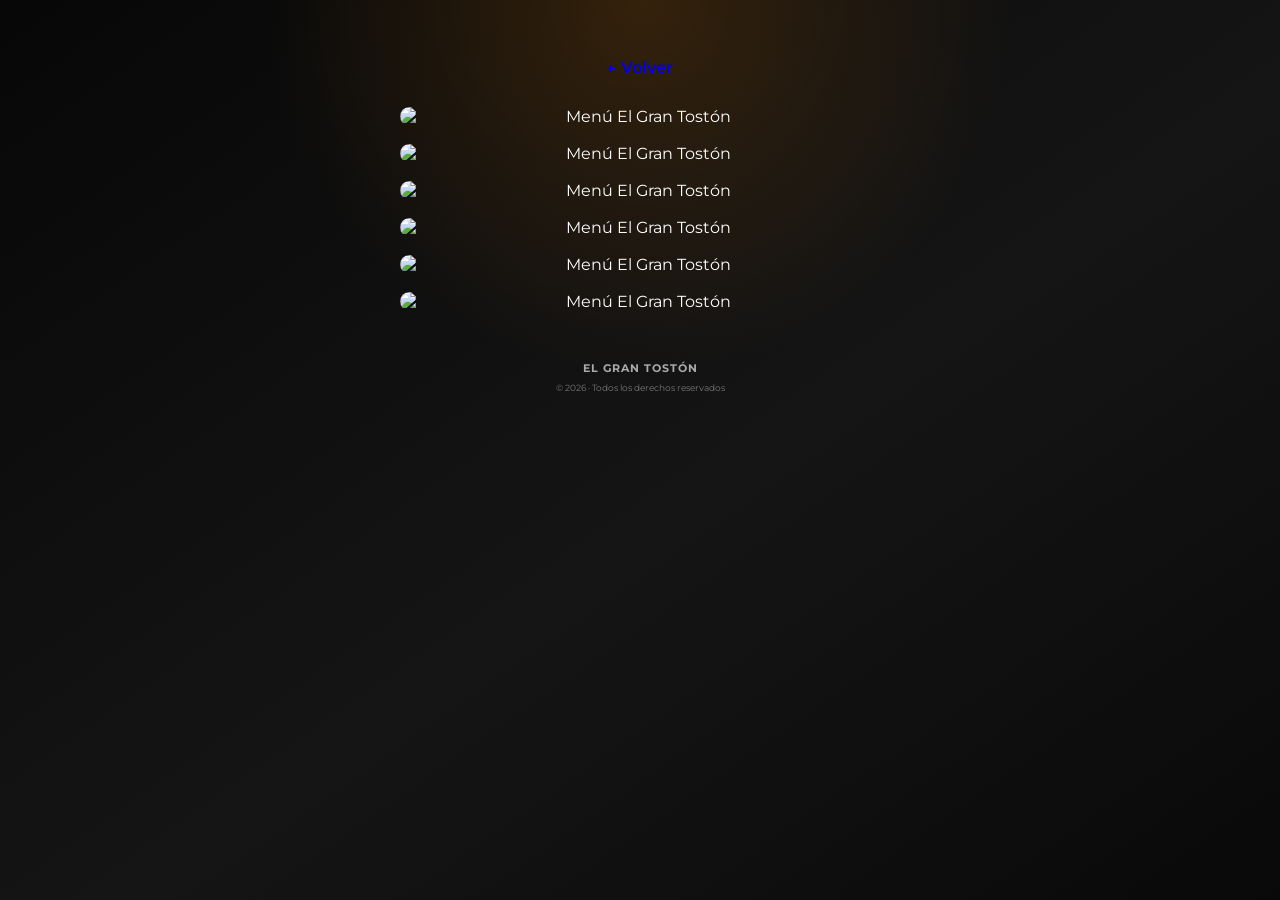
==== menu.html @ 04996ebe "Create menu.html with layout and images" ====
<!DOCTYPE html>
<html lang="es">
<head>
  <meta charset="UTF-8">
  <meta name="viewport" content="width=device-width, initial-scale=1.0">
  <meta name="theme-color" content="#111111">

  <title>EL GRAN TOSTÓN | Menú</title>

  <link rel="preconnect" href="https://fonts.googleapis.com">
  <link rel="preconnect" href="https://fonts.gstatic.com" crossorigin>

  <link
    href="https://fonts.googleapis.com/css2?family=Montserrat:wght@400;600;700;800&display=swap"
    rel="stylesheet"
  >

  <link rel="stylesheet" href="style.css">

  <style>
    .menu-page {
      width: 100%;
      max-width: 900px;
      margin: 0 auto;
      padding: 20px;
      box-sizing: border-box;
    }

    .back-button {
      display: inline-flex;
      align-items: center;
      justify-content: center;
      gap: 8px;
      margin-bottom: 20px;
      padding: 10px 18px;
      border-radius: 10px;
      text-decoration: none;
      font-weight: 600;
      cursor: pointer;
    }

    .menu-images {
      display: flex;
      flex-direction: column;
      align-items: center;
      gap: 18px;
    }

    .menu-images img {
      display: block;
      width: 100%;
      max-width: 850px;
      height: auto;
      border-radius: 12px;
    }
  </style>
</head>

<body>

  <main class="page">

    <section class="card">

      <div class="menu-page">

        <!-- BOTÓN VOLVER -->
        <a
          href="index.html"
          class="back-button"
        >
          ← Volver
        </a>

        <!-- IMÁGENES DEL MENÚ -->
        <div class="menu-images">

          <img src="menu/menu1.jpg" alt="Menú El Gran Tostón">

          <img src="menu/menu2.jpg" alt="Menú El Gran Tostón">

          <img src="menu/menu3.jpg" alt="Menú El Gran Tostón">

          <img src="menu/menu4.jpg" alt="Menú El Gran Tostón">

          <img src="menu/menu5.jpg" alt="Menú El Gran Tostón">

          <img src="menu/menu6.jpg" alt="Menú El Gran Tostón">

        </div>

      </div>

      <!-- PIE DE PÁGINA -->
      <footer>

        <span>EL GRAN TOSTÓN</span>

        <small>© 2026 · Todos los derechos reservados</small>

      </footer>

    </section>

  </main>

</body>
</html>
---- style.css ----
* {
  box-sizing: border-box;
  margin: 0;
  padding: 0;
}

:root {
  --bg: #0b0b0b;
  --card: #151515;
  --button: #202020;
  --border: rgba(255,255,255,.08);
  --text: #fff;
  --muted: #a7a7a7;
  --accent: #ff8a00;
}

body {
  min-height: 100vh;
  font-family: "Montserrat", Arial, sans-serif;
  color: var(--text);
  background:
    radial-gradient(circle at 50% 0%, rgba(255,138,0,.16), transparent 34%),
    linear-gradient(145deg, #070707, #151515 55%, #090909);
}

.page {
  min-height: 100vh;
  display: flex;
  justify-content: center;
  padding: 28px 16px;
}

.card {
  width: min(100%, 520px);
  text-align: center;
}

.brand {
  padding: 18px 12px 25px;
}

.logo {
  width: 82px;
  height: 82px;
  margin: 0 auto 16px;
  display: grid;
  place-items: center;
  border-radius: 50%;
  font-size: 38px;
  background: linear-gradient(145deg, #ff9d1a, #d85f00);
  box-shadow: 0 12px 35px rgba(255,138,0,.22);
}

h1 {
  font-size: clamp(25px, 7vw, 38px);
  font-weight: 800;
  letter-spacing: .5px;
}

.brand p {
  margin-top: 8px;
  color: var(--muted);
  font-size: 14px;
}

.social-title {
  margin: 6px 0 13px;
  font-size: 13px;
  font-weight: 700;
  text-transform: uppercase;
  letter-spacing: 1.5px;
  color: #d7d7d7;
}

.socials {
  display: grid;
  gap: 12px;
}

.social {
  min-height: 70px;
  display: grid;
  grid-template-columns: 48px 1fr 28px;
  align-items: center;
  gap: 12px;
  padding: 10px 17px;
  text-align: left;
  text-decoration: none;
  color: var(--text);
  background: rgba(32,32,32,.9);
  border: 1px solid var(--border);
  border-radius: 18px;
  box-shadow: 0 8px 25px rgba(0,0,0,.2);
  transition: transform .18s ease, border-color .18s ease, background .18s ease;
}

.social:hover {
  transform: translateY(-2px);
  border-color: rgba(255,138,0,.45);
  background: #272727;
}

.social:active {
  transform: scale(.985);
}

.social .icon {
  width: 44px;
  height: 44px;
  display: grid;
  place-items: center;
  border-radius: 13px;
  font-size: 25px;
  font-weight: 800;
  background: #2b2b2b;
}

.social strong {
  display: block;
  font-size: 16px;
}

.social small {
  display: block;
  margin-top: 4px;
  color: var(--muted);
  font-size: 11px;
}

.arrow {
  color: #777;
  font-size: 22px;
}

.whatsapp {
  border-color: rgba(255,138,0,.28);
}

.whatsapp .icon {
  background: rgba(255,138,0,.16);
}

.secondary {
  margin-top: 18px;
  display: grid;
  grid-template-columns: 1fr 1fr;
  gap: 10px;
}

.secondary a {
  padding: 14px 10px;
  border-radius: 14px;
  color: #ddd;
  text-decoration: none;
  font-size: 12px;
  font-weight: 600;
  background: rgba(255,255,255,.045);
  border: 1px solid var(--border);
}

.secondary a:hover {
  background: rgba(255,138,0,.09);
}

footer {
  padding: 30px 0 10px;
  color: #777;
  font-size: 11px;
}

footer span {
  display: block;
  color: #aaa;
  font-weight: 700;
  letter-spacing: 1px;
  margin-bottom: 5px;
}

}

@media (max-width: 380px) {
  .social {
    grid-template-columns: 43px 1fr 22px;
    padding: 9px 12px;
  }
  .social .icon {
    width: 40px;
    height: 40px;
  }
}
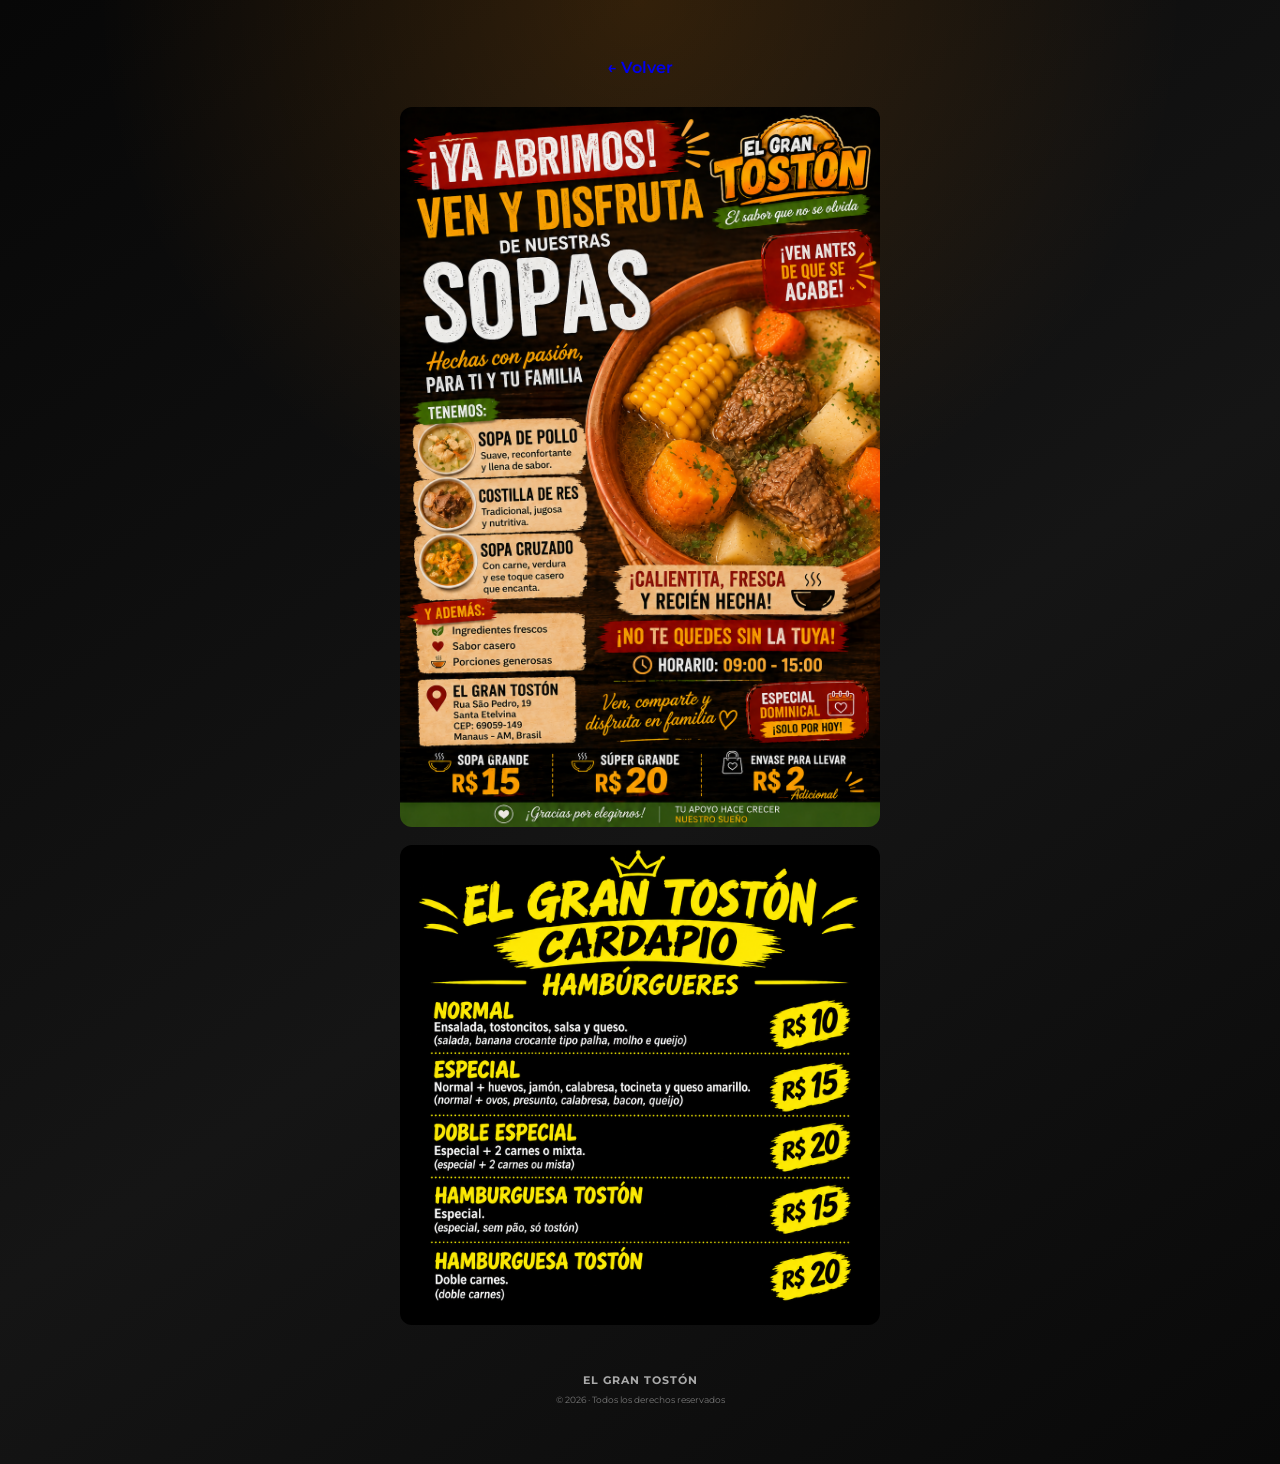
==== commit bf8342e5: "Comment out menu3 image and close div tag Comment out the third image and close the div tag." ====
--- a/menu.html
+++ b/menu.html
@@ -79,17 +79,16 @@
 
           <img src="menu/menu2.jpg" alt="Menú El Gran Tostón">
 
-          <img src="menu/menu3.jpg" alt="Menú El Gran Tostón">
+      <!--     <img src="menu/menu3.jpg" alt="Menú El Gran Tostón">
 
           <img src="menu/menu4.jpg" alt="Menú El Gran Tostón">
 
           <img src="menu/menu5.jpg" alt="Menú El Gran Tostón">
 
           <img src="menu/menu6.jpg" alt="Menú El Gran Tostón">
-
         </div>
 
-      </div>
+      </div> -->
 
       <!-- PIE DE PÁGINA -->
       <footer>
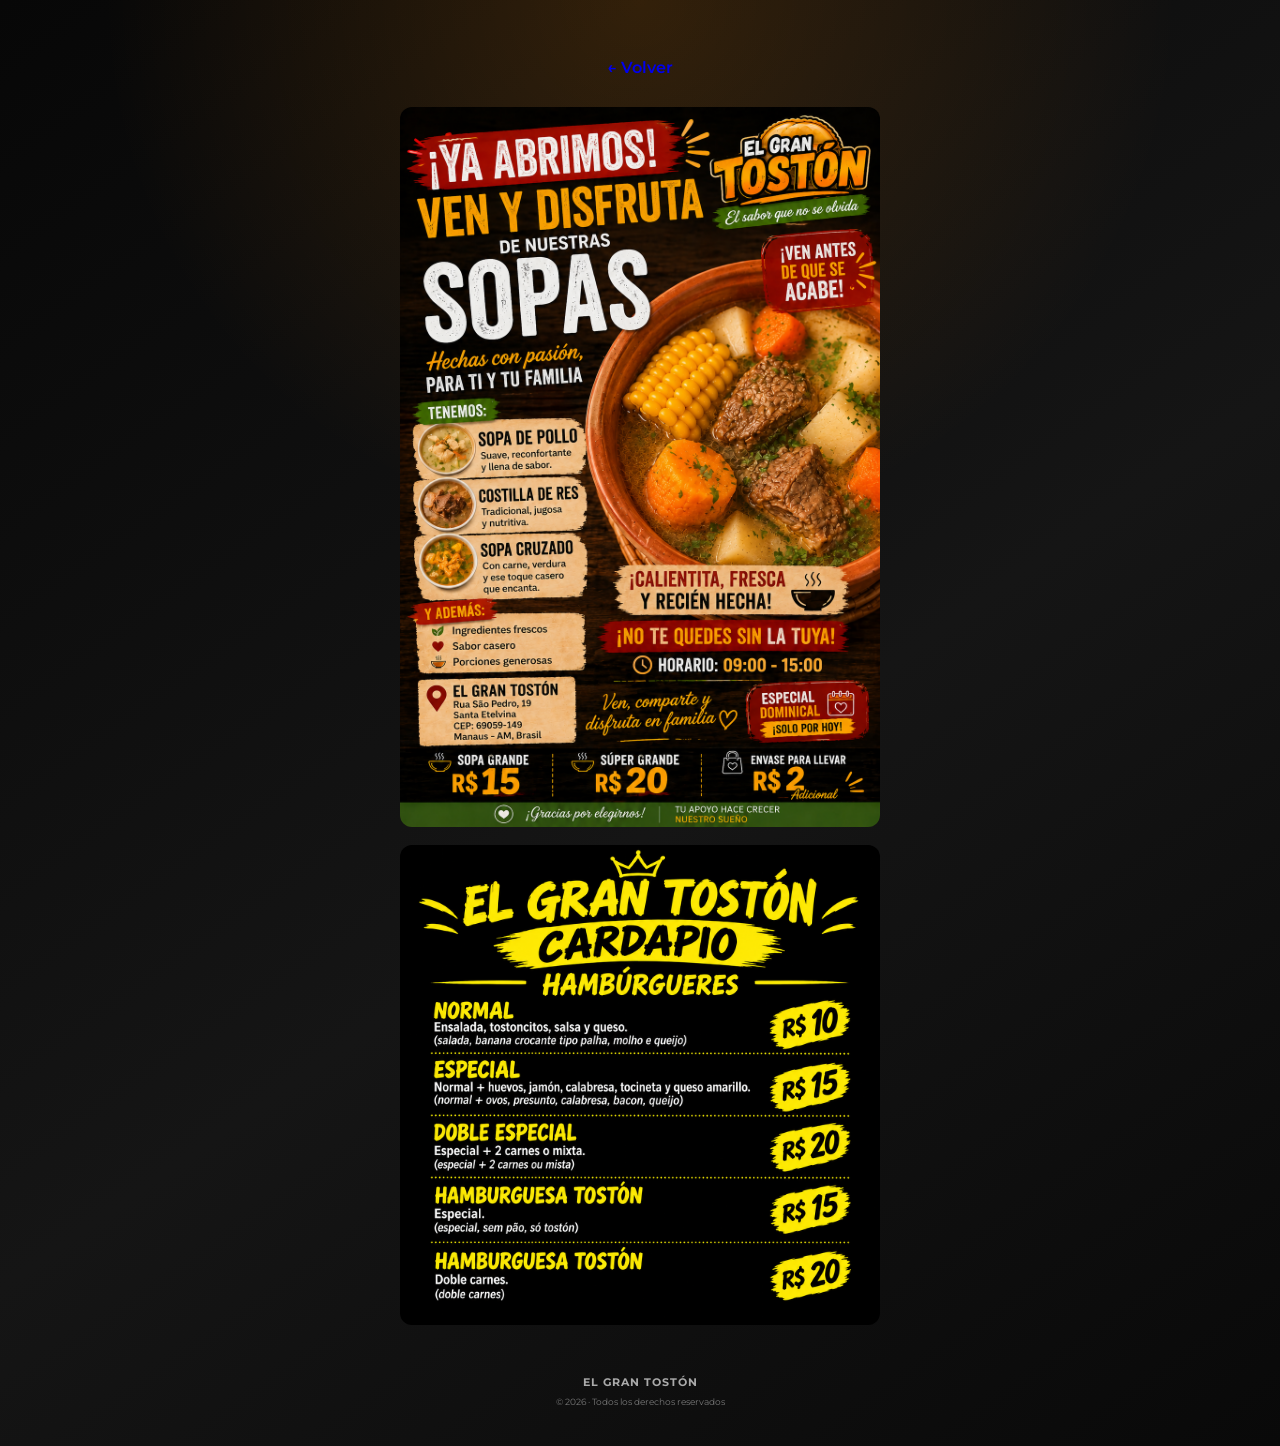
==== commit 6140d846: "Clean up HTML by removing closing comments Removed unnecessary closing comments in HTML." ====
--- a/menu.html
+++ b/menu.html
@@ -85,10 +85,10 @@
 
           <img src="menu/menu5.jpg" alt="Menú El Gran Tostón">
 
-          <img src="menu/menu6.jpg" alt="Menú El Gran Tostón">
+          <img src="menu/menu6.jpg" alt="Menú El Gran Tostón"> -->
         </div>
 
-      </div> -->
+      </div> 
 
       <!-- PIE DE PÁGINA -->
       <footer>
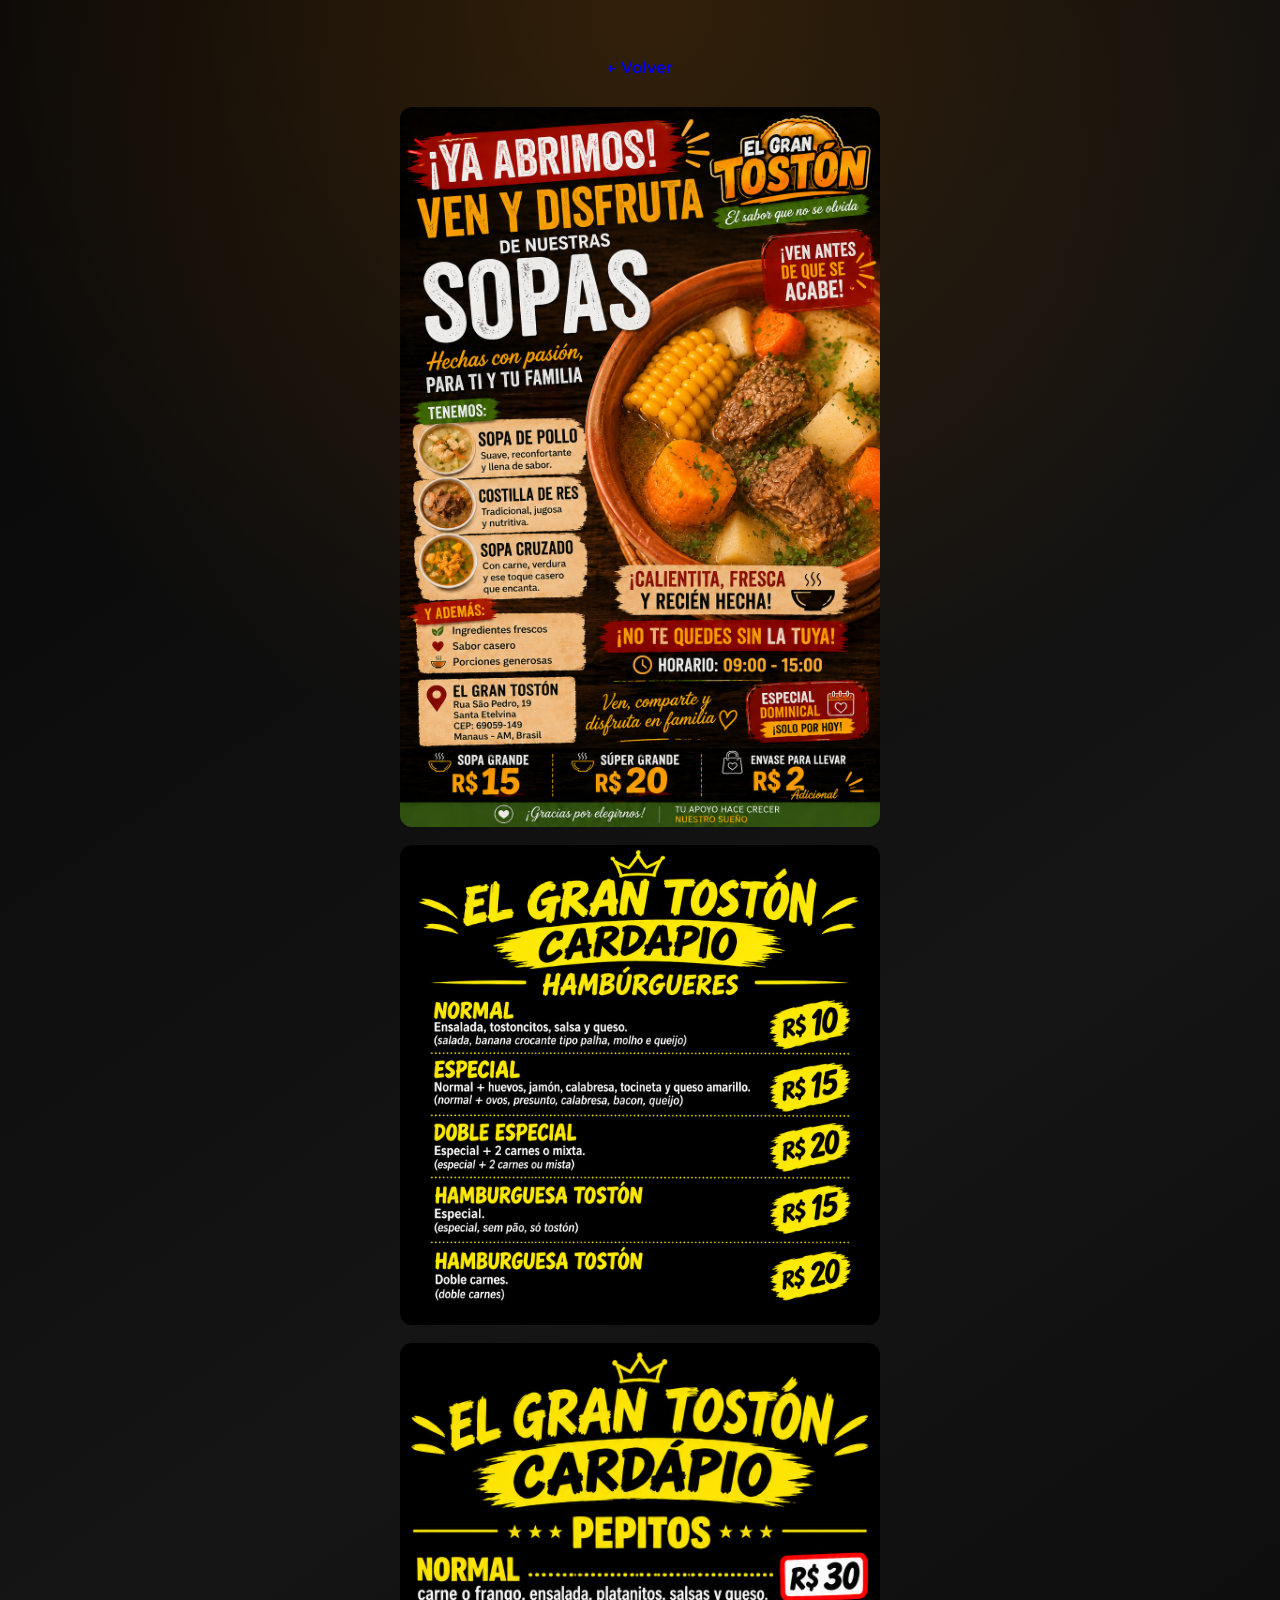
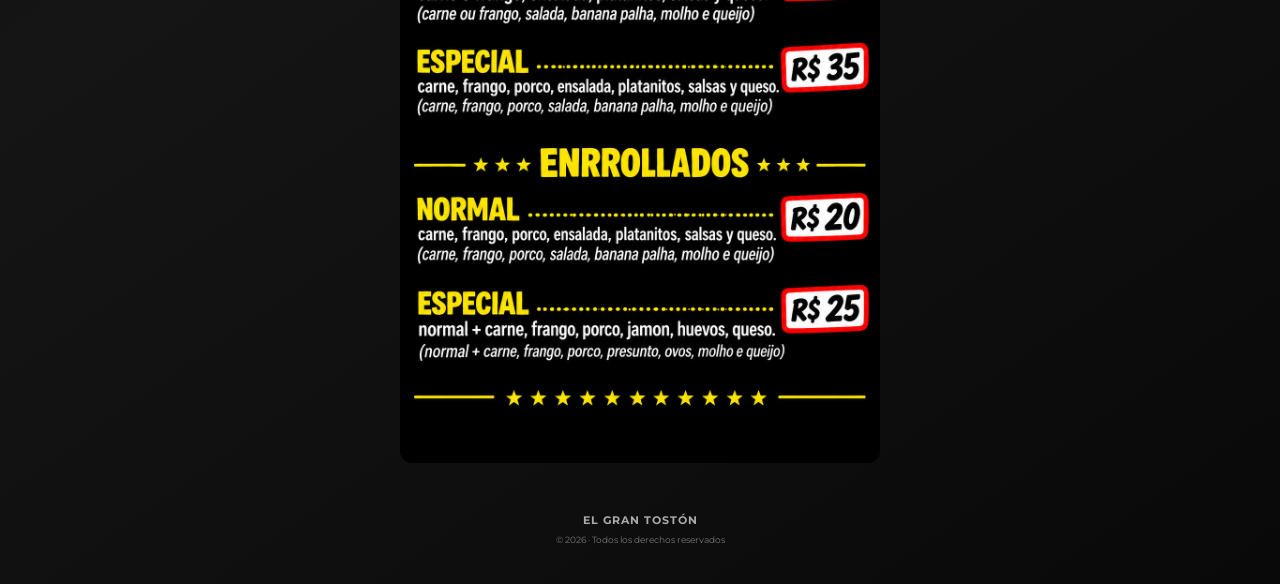
==== commit 3f7f9897: "Restore menu images 3 and 4 in menu.html Uncommented images for menu items 3 and 4." ====
--- a/menu.html
+++ b/menu.html
@@ -79,9 +79,9 @@
 
           <img src="menu/menu2.jpg" alt="Menú El Gran Tostón">
 
-      <!--     <img src="menu/menu3.jpg" alt="Menú El Gran Tostón">
+          <img src="menu/menu3.jpg" alt="Menú El Gran Tostón">
 
-          <img src="menu/menu4.jpg" alt="Menú El Gran Tostón">
+       <!--        <img src="menu/menu4.jpg" alt="Menú El Gran Tostón">
 
           <img src="menu/menu5.jpg" alt="Menú El Gran Tostón">
 
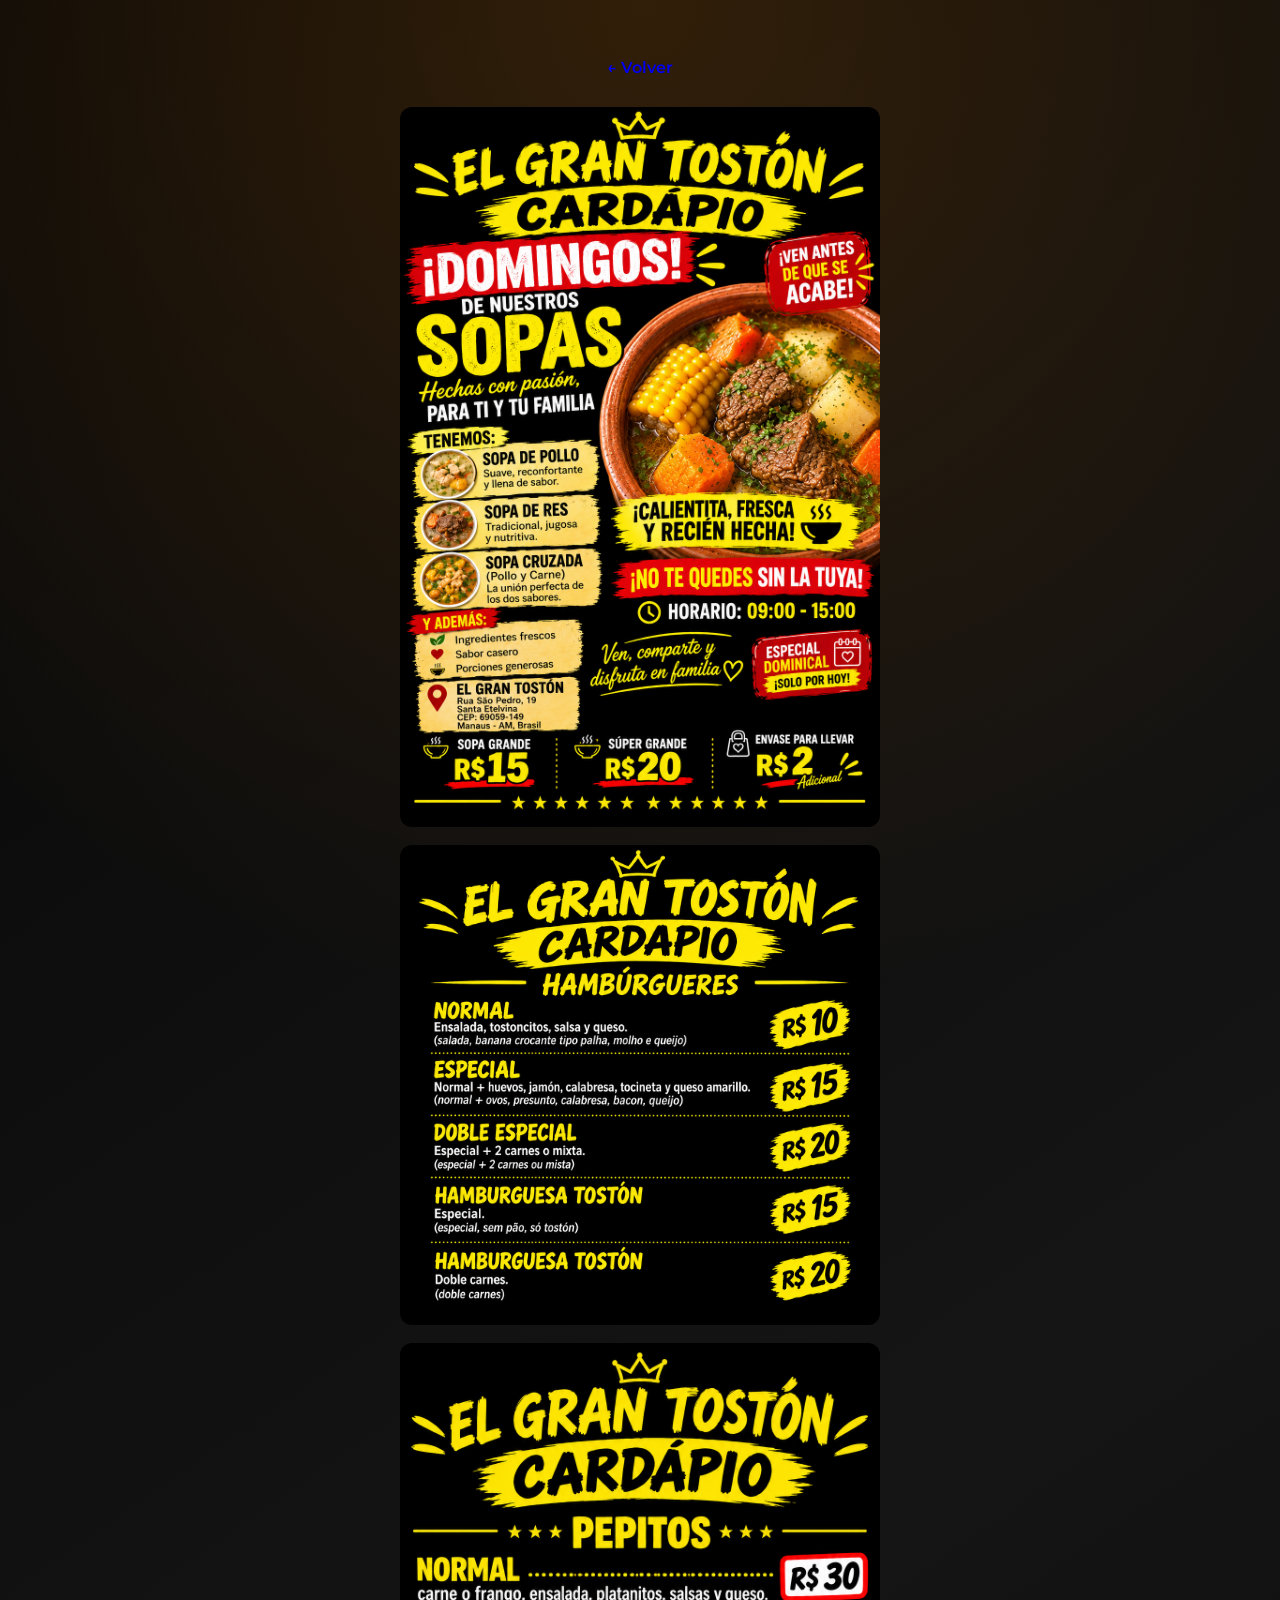
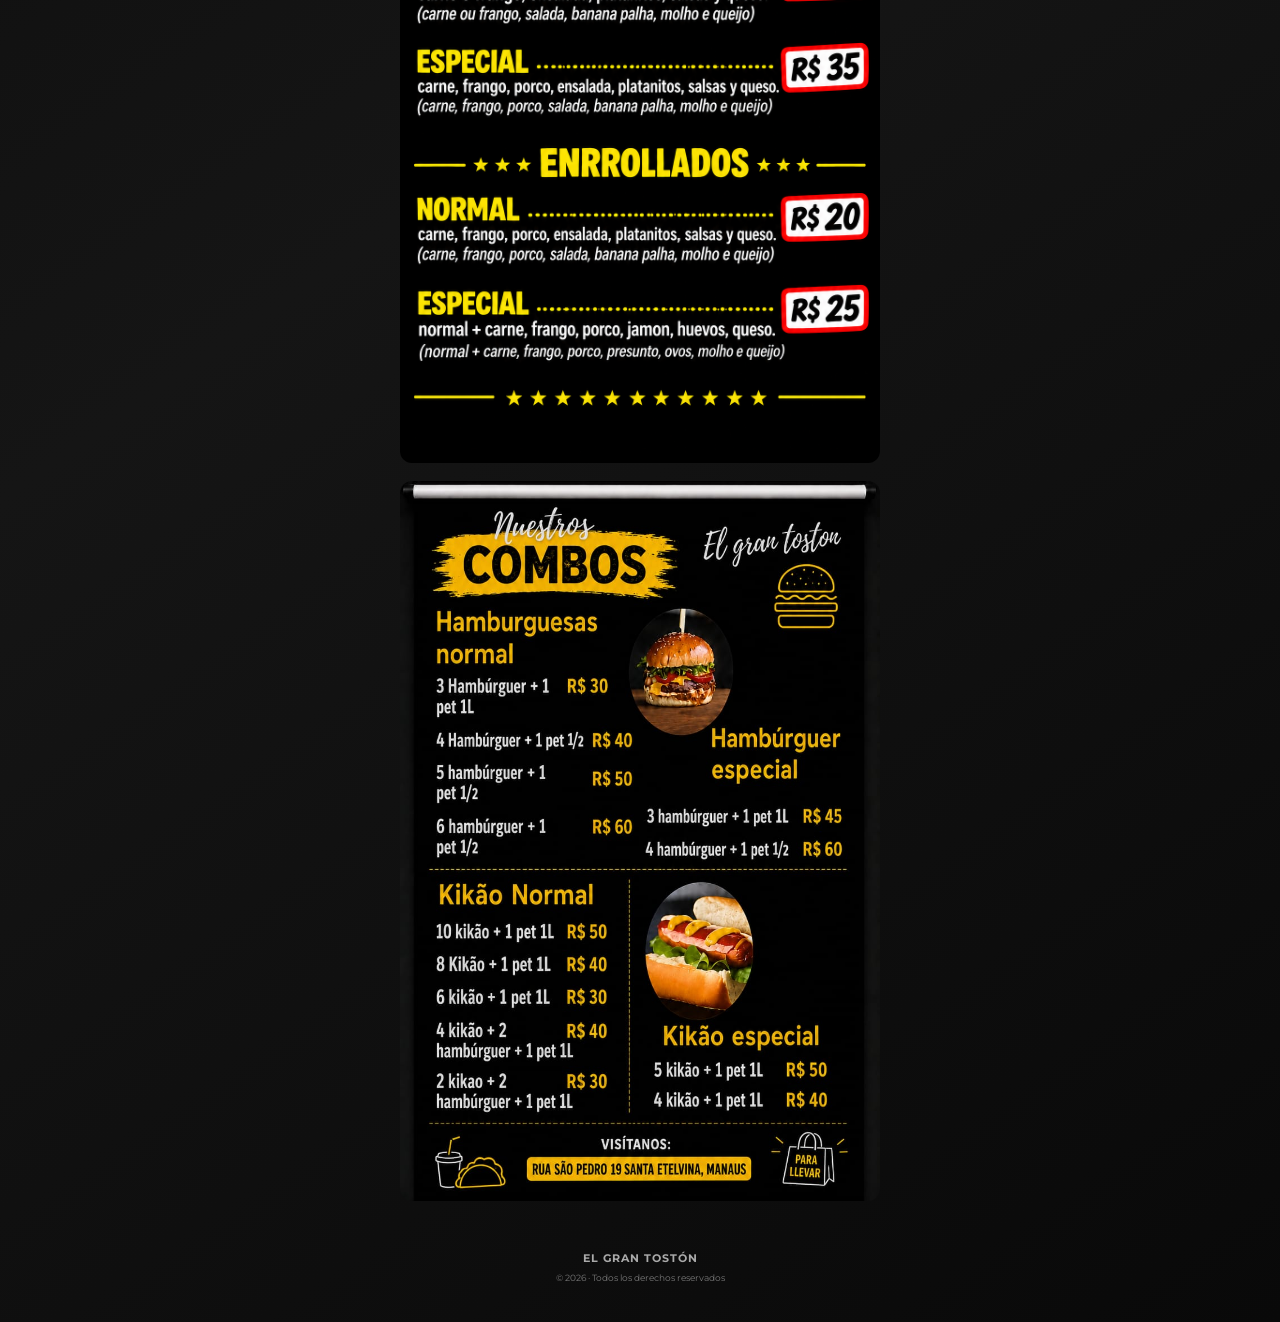
==== commit 46a0cbbc: "Update image tags in menu.html Uncommented menu4 image and commented out menu5 image." ====
--- a/menu.html
+++ b/menu.html
@@ -81,9 +81,9 @@
 
           <img src="menu/menu3.jpg" alt="Menú El Gran Tostón">
 
-       <!--        <img src="menu/menu4.jpg" alt="Menú El Gran Tostón">
+          <img src="menu/menu4.jpg" alt="Menú El Gran Tostón">
 
-          <img src="menu/menu5.jpg" alt="Menú El Gran Tostón">
+         <!-- <img src="menu/menu5.jpg" alt="Menú El Gran Tostón">
 
           <img src="menu/menu6.jpg" alt="Menú El Gran Tostón"> -->
         </div>
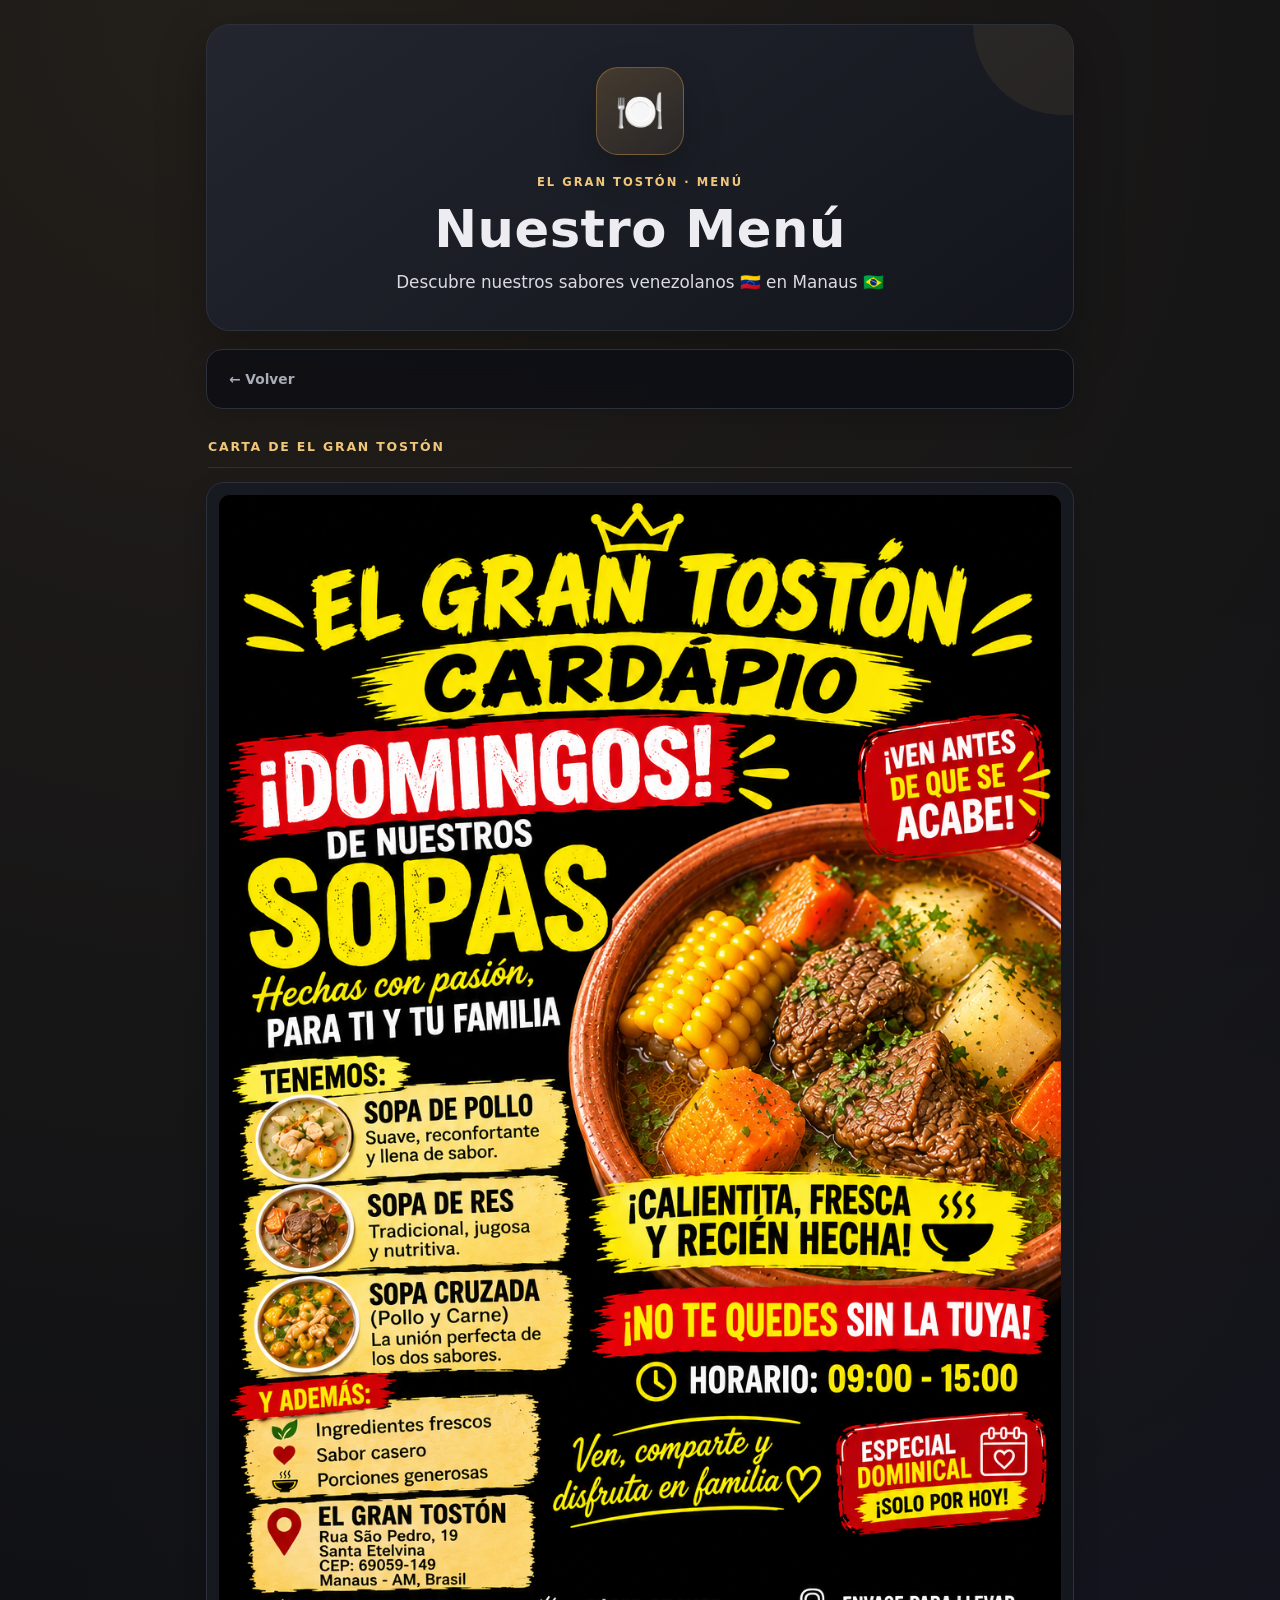
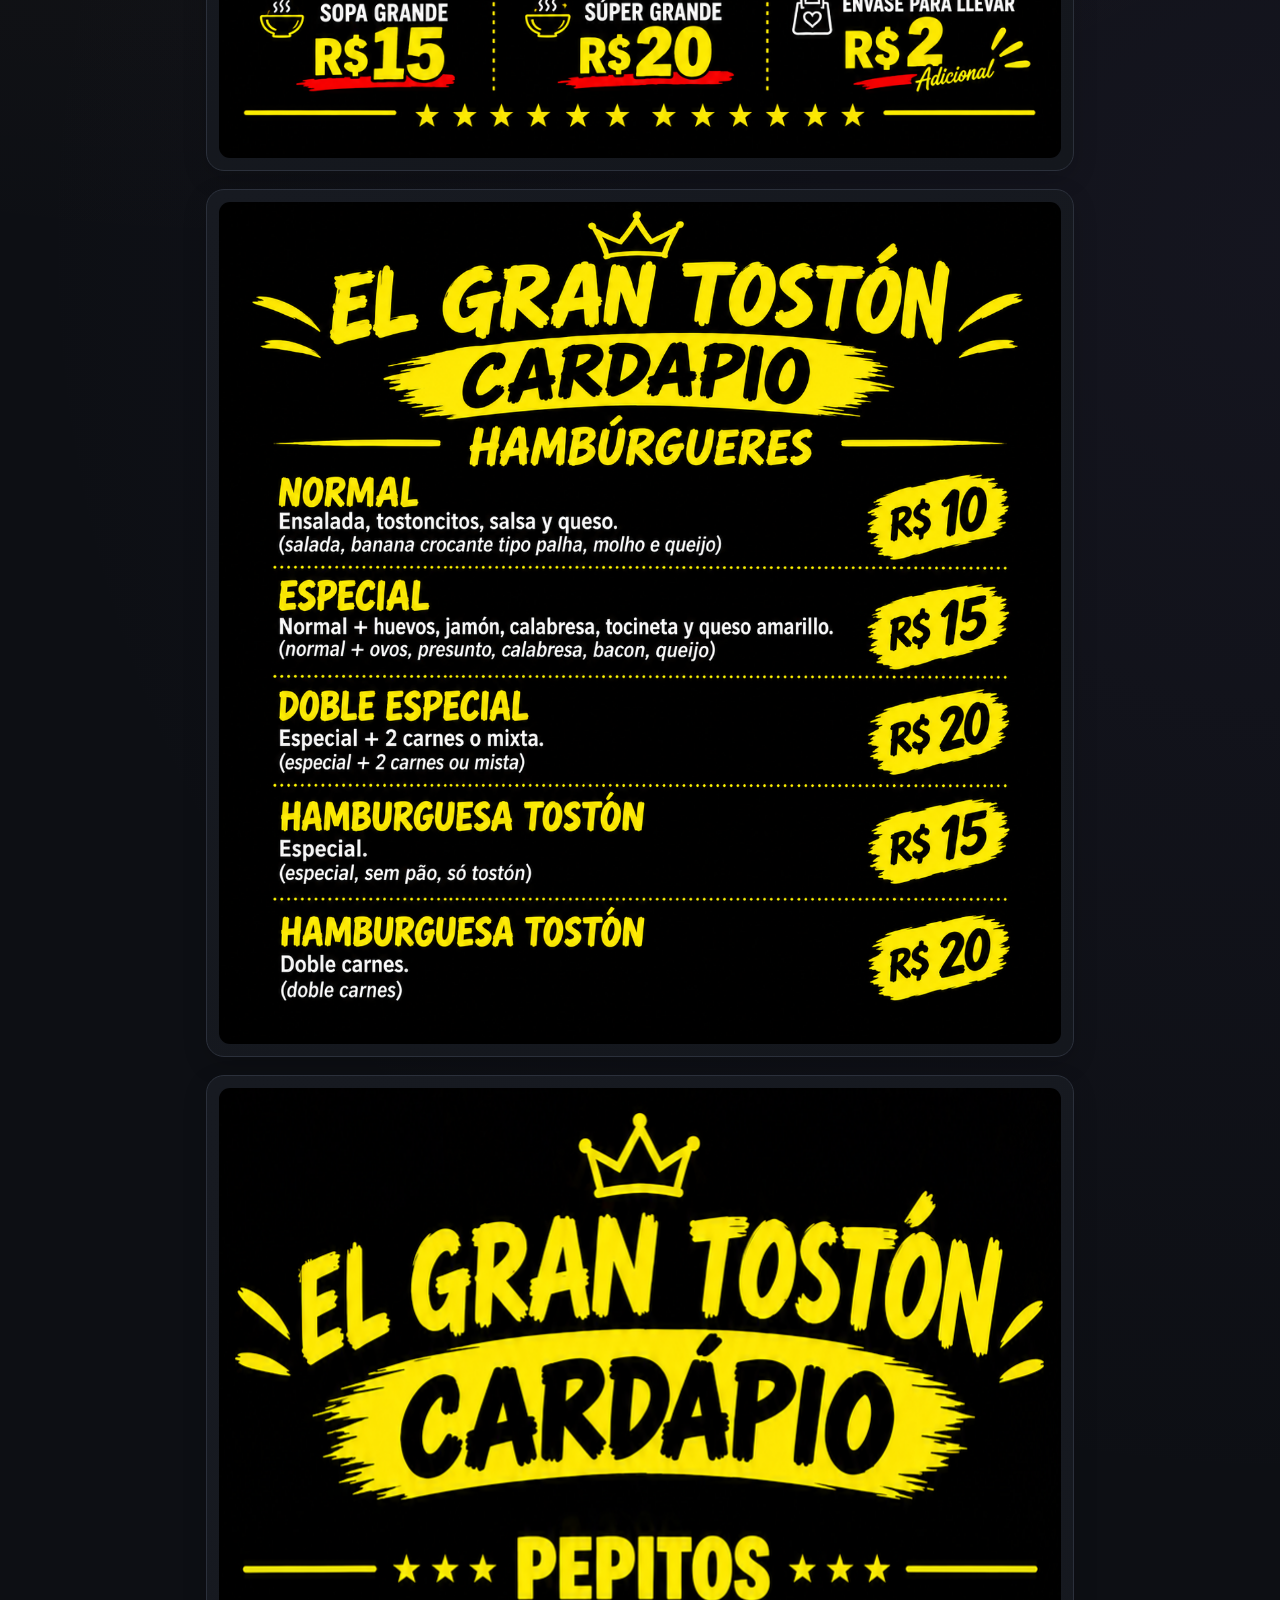
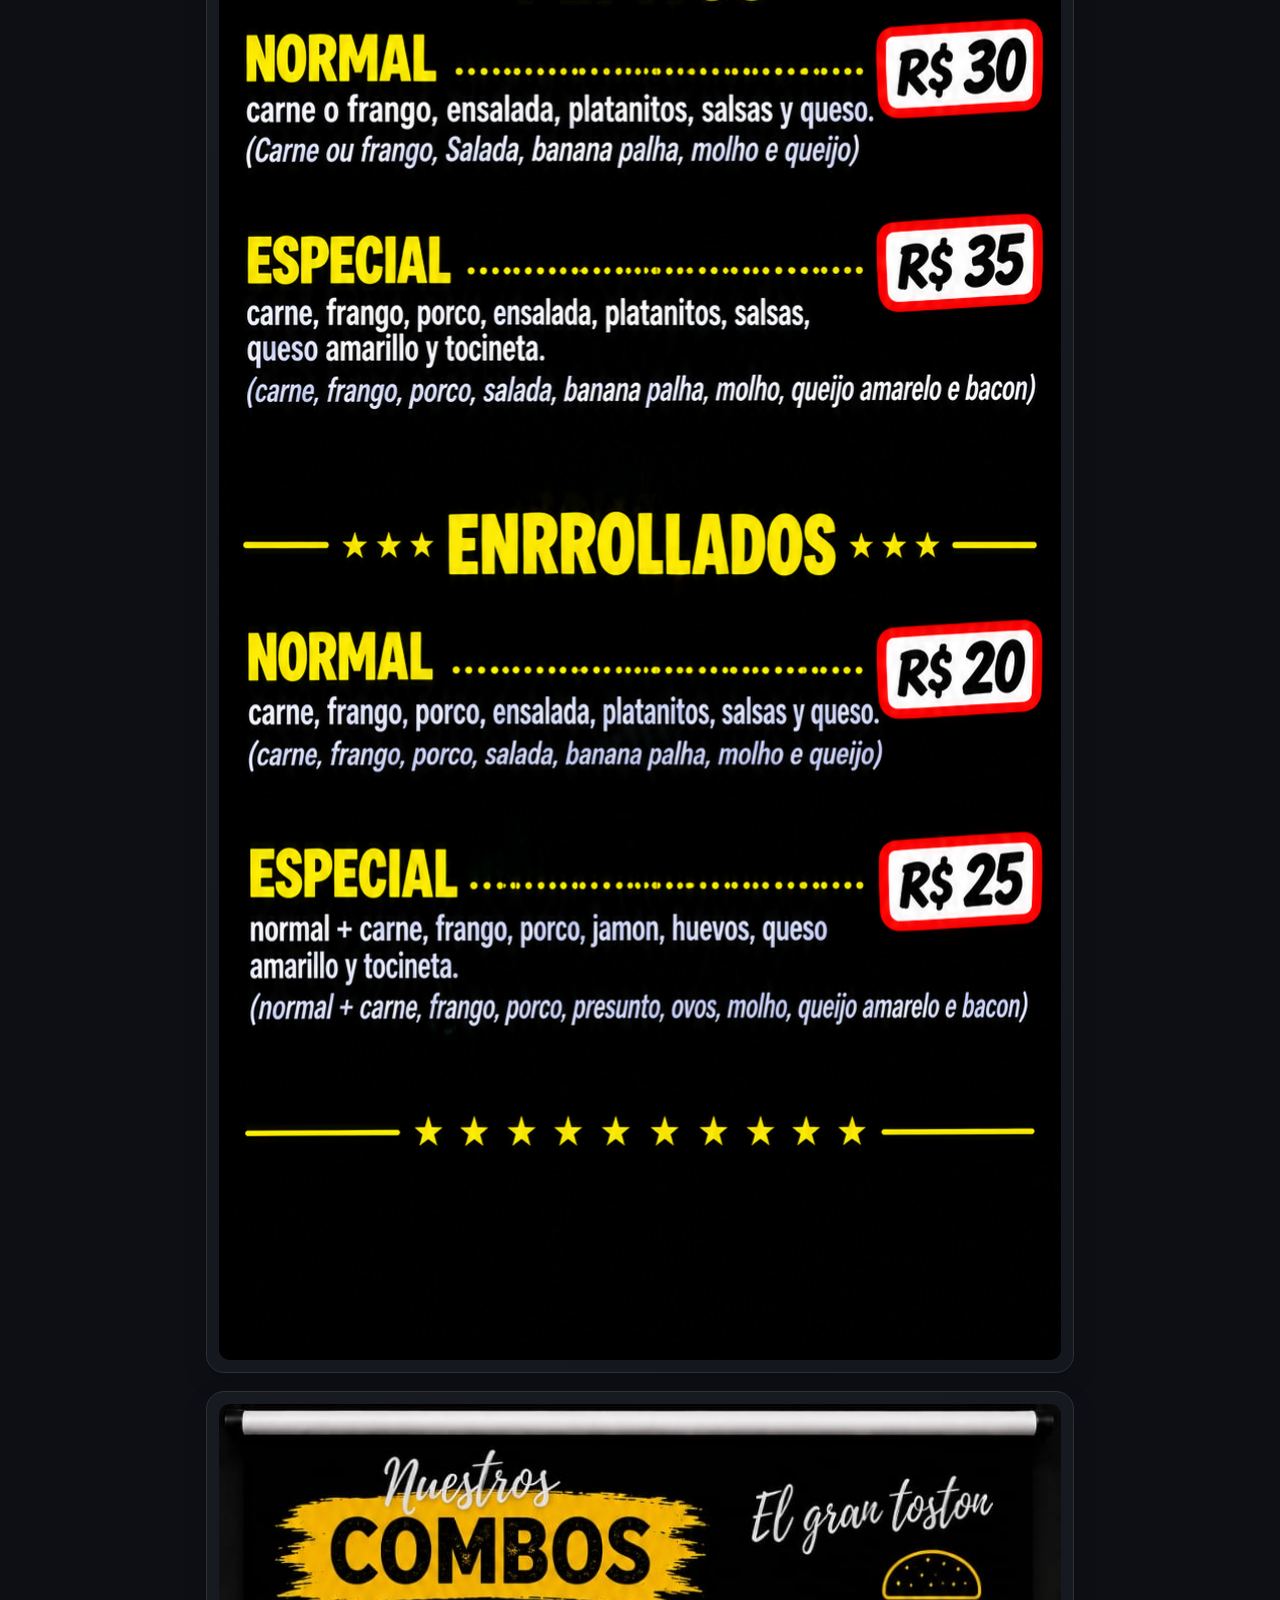
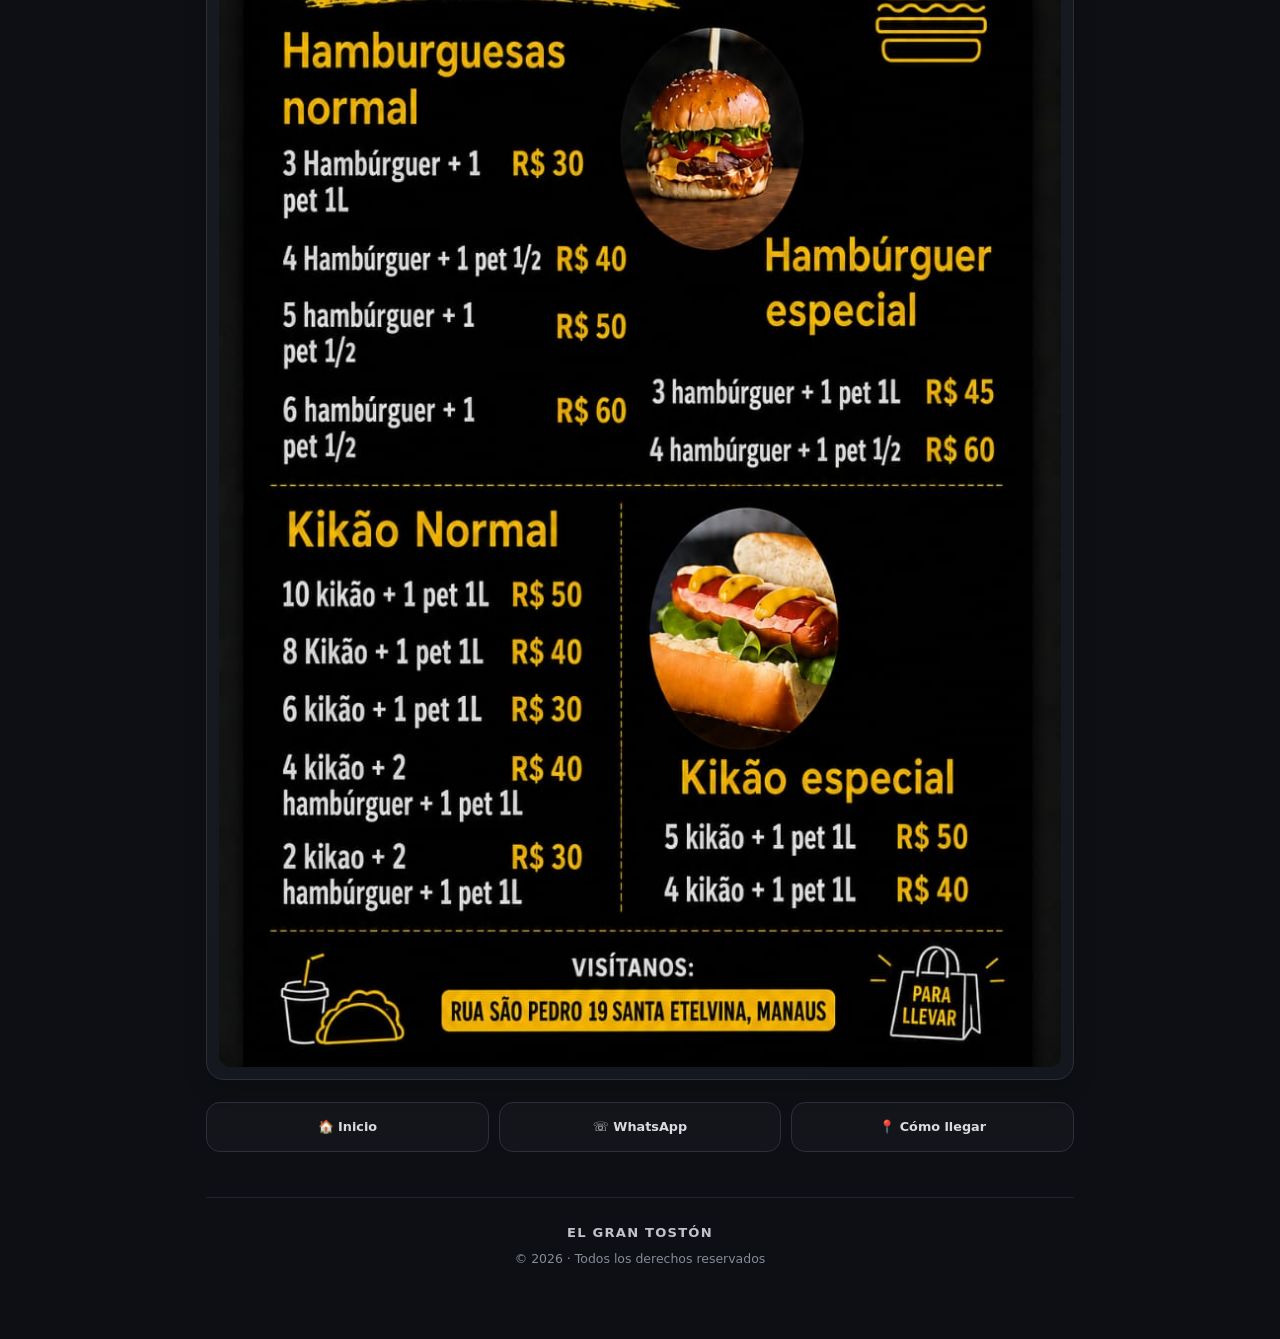
==== commit 621a2bbe: "Add files via upload" ====
--- a/menu.html
+++ b/menu.html
@@ -9,98 +9,60 @@
 
   <link rel="preconnect" href="https://fonts.googleapis.com">
   <link rel="preconnect" href="https://fonts.gstatic.com" crossorigin>
-
-  <link
-    href="https://fonts.googleapis.com/css2?family=Montserrat:wght@400;600;700;800&display=swap"
-    rel="stylesheet"
-  >
-
+  <link href="https://fonts.googleapis.com/css2?family=Montserrat:wght@400;600;700;800&display=swap" rel="stylesheet">
   <link rel="stylesheet" href="style.css">
-
-  <style>
-    .menu-page {
-      width: 100%;
-      max-width: 900px;
-      margin: 0 auto;
-      padding: 20px;
-      box-sizing: border-box;
-    }
-
-    .back-button {
-      display: inline-flex;
-      align-items: center;
-      justify-content: center;
-      gap: 8px;
-      margin-bottom: 20px;
-      padding: 10px 18px;
-      border-radius: 10px;
-      text-decoration: none;
-      font-weight: 600;
-      cursor: pointer;
-    }
-
-    .menu-images {
-      display: flex;
-      flex-direction: column;
-      align-items: center;
-      gap: 18px;
-    }
-
-    .menu-images img {
-      display: block;
-      width: 100%;
-      max-width: 850px;
-      height: auto;
-      border-radius: 12px;
-    }
-  </style>
 </head>
-
 <body>
 
   <main class="page">
+    <section class="card menu-card">
 
-    <section class="card">
+      <!-- CABECERA: MISMA IDENTIDAD VISUAL DEL INDEX -->
+      <header class="brand menu-brand">
+        <div class="logo">🍽️</div>
+        <div class="eyebrow">EL GRAN TOSTÓN · MENÚ</div>
+        <h1>Nuestro Menú</h1>
+        <p>Descubre nuestros sabores venezolanos 🇻🇪 en Manaus 🇧🇷</p>
+      </header>
 
-      <div class="menu-page">
+      <!-- NAVEGACIÓN -->
+      <nav class="menu-nav" aria-label="Navegación del menú">
+        <a href="index.html">← Volver</a>
+      </nav>
 
-        <!-- BOTÓN VOLVER -->
-        <a
-          href="index.html"
-          class="back-button"
-        >
-          ← Volver
-        </a>
+      <div class="social-title">Carta de El Gran Tostón</div>
 
-        <!-- IMÁGENES DEL MENÚ -->
-        <div class="menu-images">
+      <!-- IMÁGENES DEL MENÚ -->
+      <div class="menu-images">
+        <figure class="menu-image-card">
+          <img src="menu/menu1.jpg" alt="Menú El Gran Tostón - página 1" loading="eager">
+        </figure>
 
-          <img src="menu/menu1.jpg" alt="Menú El Gran Tostón">
+        <figure class="menu-image-card">
+          <img src="menu/menu2.jpg" alt="Menú El Gran Tostón - página 2" loading="lazy">
+        </figure>
 
-          <img src="menu/menu2.jpg" alt="Menú El Gran Tostón">
+        <figure class="menu-image-card">
+          <img src="menu/menu3.jpg" alt="Menú El Gran Tostón - página 3" loading="lazy">
+        </figure>
 
-          <img src="menu/menu3.jpg" alt="Menú El Gran Tostón">
+        <figure class="menu-image-card">
+          <img src="menu/menu4.jpg" alt="Menú El Gran Tostón - página 4" loading="lazy">
+        </figure>
+      </div>
 
-          <img src="menu/menu4.jpg" alt="Menú El Gran Tostón">
+      <div class="secondary menu-actions">
+        <a href="index.html">🏠 Inicio</a>
+        <a href="https://chat.whatsapp.com/HqKc7PEuKGnIDnUJSIxfLV" target="_blank" rel="noopener noreferrer">☏ WhatsApp</a>
+        <a href="https://maps.app.goo.gl/mbxhwFiyAPY4RdHL9" target="_blank" rel="noopener noreferrer">📍 Cómo llegar</a>
+      </div>
 
-         <!-- <img src="menu/menu5.jpg" alt="Menú El Gran Tostón">
-
-          <img src="menu/menu6.jpg" alt="Menú El Gran Tostón"> -->
-        </div>
-
-      </div> 
-
-      <!-- PIE DE PÁGINA -->
       <footer>
-
         <span>EL GRAN TOSTÓN</span>
-
         <small>© 2026 · Todos los derechos reservados</small>
-
       </footer>
 
     </section>
-
   </main>
 
 </body>
--- a/style.css
+++ b/style.css
@@ -1,190 +1,323 @@
-* {
-  box-sizing: border-box;
-  margin: 0;
-  padding: 0;
-}
-
-:root {
-  --bg: #0b0b0b;
-  --card: #151515;
-  --button: #202020;
-  --border: rgba(255,255,255,.08);
-  --text: #fff;
-  --muted: #a7a7a7;
-  --accent: #ff8a00;
-}
-
-body {
-  min-height: 100vh;
-  font-family: "Montserrat", Arial, sans-serif;
-  color: var(--text);
+*{box-sizing:border-box;margin:0;padding:0}
+
+:root{
+  --bg:#0d0f14;
+  --panel:#171a21;
+  --panel2:#1c2029;
+  --text:#ececf1;
+  --muted:#a9adb8;
+  --accent:#e5a84b;
+  --accent2:#f0c778;
+  --line:#2b303b;
+  --quote:#222733;
+  --shadow:0 18px 50px rgba(0,0,0,.28);
+}
+
+html{scroll-behavior:smooth}
+
+body{
+  min-height:100vh;
+  margin:0;
+  color:var(--text);
+  font-family:system-ui,-apple-system,BlinkMacSystemFont,"Segoe UI",sans-serif;
+  line-height:1.6;
   background:
-    radial-gradient(circle at 50% 0%, rgba(255,138,0,.16), transparent 34%),
-    linear-gradient(145deg, #070707, #151515 55%, #090909);
-}
-
-.page {
-  min-height: 100vh;
-  display: flex;
-  justify-content: center;
-  padding: 28px 16px;
-}
-
-.card {
-  width: min(100%, 520px);
-  text-align: center;
-}
-
-.brand {
-  padding: 18px 12px 25px;
-}
-
-.logo {
-  width: 82px;
-  height: 82px;
-  margin: 0 auto 16px;
-  display: grid;
-  place-items: center;
-  border-radius: 50%;
-  font-size: 38px;
-  background: linear-gradient(145deg, #ff9d1a, #d85f00);
-  box-shadow: 0 12px 35px rgba(255,138,0,.22);
-}
-
-h1 {
-  font-size: clamp(25px, 7vw, 38px);
-  font-weight: 800;
-  letter-spacing: .5px;
-}
-
-.brand p {
-  margin-top: 8px;
-  color: var(--muted);
-  font-size: 14px;
-}
-
-.social-title {
-  margin: 6px 0 13px;
-  font-size: 13px;
-  font-weight: 700;
-  text-transform: uppercase;
-  letter-spacing: 1.5px;
-  color: #d7d7d7;
-}
-
-.socials {
-  display: grid;
-  gap: 12px;
-}
-
-.social {
-  min-height: 70px;
-  display: grid;
-  grid-template-columns: 48px 1fr 28px;
-  align-items: center;
-  gap: 12px;
-  padding: 10px 17px;
-  text-align: left;
-  text-decoration: none;
-  color: var(--text);
-  background: rgba(32,32,32,.9);
-  border: 1px solid var(--border);
-  border-radius: 18px;
-  box-shadow: 0 8px 25px rgba(0,0,0,.2);
-  transition: transform .18s ease, border-color .18s ease, background .18s ease;
-}
-
-.social:hover {
-  transform: translateY(-2px);
-  border-color: rgba(255,138,0,.45);
-  background: #272727;
-}
-
-.social:active {
-  transform: scale(.985);
-}
-
-.social .icon {
-  width: 44px;
-  height: 44px;
-  display: grid;
-  place-items: center;
-  border-radius: 13px;
-  font-size: 25px;
-  font-weight: 800;
-  background: #2b2b2b;
-}
-
-.social strong {
-  display: block;
-  font-size: 16px;
-}
-
-.social small {
-  display: block;
-  margin-top: 4px;
-  color: var(--muted);
-  font-size: 11px;
-}
-
-.arrow {
-  color: #777;
-  font-size: 22px;
-}
-
-.whatsapp {
-  border-color: rgba(255,138,0,.28);
-}
-
-.whatsapp .icon {
-  background: rgba(255,138,0,.16);
-}
-
-.secondary {
-  margin-top: 18px;
-  display: grid;
-  grid-template-columns: 1fr 1fr;
-  gap: 10px;
-}
-
-.secondary a {
-  padding: 14px 10px;
-  border-radius: 14px;
-  color: #ddd;
-  text-decoration: none;
-  font-size: 12px;
-  font-weight: 600;
-  background: rgba(255,255,255,.045);
-  border: 1px solid var(--border);
-}
-
-.secondary a:hover {
-  background: rgba(255,138,0,.09);
-}
-
-footer {
-  padding: 30px 0 10px;
-  color: #777;
-  font-size: 11px;
-}
-
-footer span {
-  display: block;
-  color: #aaa;
-  font-weight: 700;
-  letter-spacing: 1px;
-  margin-bottom: 5px;
-}
-
-}
-
-@media (max-width: 380px) {
-  .social {
-    grid-template-columns: 43px 1fr 22px;
-    padding: 9px 12px;
-  }
-  .social .icon {
-    width: 40px;
-    height: 40px;
-  }
-}
+    radial-gradient(circle at 20% 0%,rgba(229,168,75,.10),transparent 30%),
+    radial-gradient(circle at 100% 30%,rgba(112,93,160,.08),transparent 28%),
+    var(--bg);
+}
+
+.page{
+  width:100%;
+  max-width:900px;
+  margin:0 auto;
+  padding:24px 16px 70px;
+}
+
+.card{
+  width:100%;
+  text-align:center;
+}
+
+.brand{
+  padding:42px 24px 34px;
+  margin-bottom:22px;
+  border:1px solid var(--line);
+  border-radius:24px;
+  background:linear-gradient(145deg,rgba(35,38,48,.96),rgba(19,21,28,.96));
+  box-shadow:var(--shadow);
+  position:relative;
+  overflow:hidden;
+}
+
+.brand::after{
+  content:"";
+  position:absolute;
+  width:180px;
+  height:180px;
+  right:-80px;
+  top:-90px;
+  border-radius:50%;
+  background:rgba(229,168,75,.08);
+  pointer-events:none;
+}
+
+.logo{
+  width:88px;
+  height:88px;
+  margin:0 auto 18px;
+  display:grid;
+  place-items:center;
+  border-radius:22px;
+  font-size:40px;
+  background:linear-gradient(145deg,rgba(229,168,75,.20),rgba(229,168,75,.07));
+  border:1px solid rgba(229,168,75,.35);
+  box-shadow:0 16px 38px rgba(0,0,0,.22);
+}
+
+h1{
+  font-size:clamp(2rem,7vw,3.2rem);
+  line-height:1.12;
+  margin:0 0 12px;
+  letter-spacing:.5px;
+  font-weight:800;
+}
+
+.brand p{
+  margin:0;
+  color:#d9dbe1;
+  font-size:1.05rem;
+}
+
+.social-title{
+  color:var(--accent2);
+  text-transform:uppercase;
+  letter-spacing:1.8px;
+  font-size:.78rem;
+  font-weight:800;
+  text-align:left;
+  margin:28px 2px 14px;
+  padding-bottom:10px;
+  border-bottom:1px solid var(--line);
+}
+
+.socials{
+  display:grid;
+  gap:14px;
+}
+
+.social{
+  min-height:78px;
+  display:grid;
+  grid-template-columns:50px 1fr 30px;
+  align-items:center;
+  gap:13px;
+  padding:14px 18px;
+  text-align:left;
+  text-decoration:none;
+  color:var(--text);
+  background:linear-gradient(145deg,var(--panel),#14171d);
+  border:1px solid var(--line);
+  border-radius:18px;
+  box-shadow:0 8px 24px rgba(0,0,0,.16);
+  transition:transform .18s ease,border-color .18s ease,background .18s ease,box-shadow .18s ease;
+}
+
+.social:hover{
+  transform:translateY(-2px);
+  border-color:rgba(229,168,75,.48);
+  background:linear-gradient(145deg,var(--panel2),#171a21);
+  box-shadow:0 14px 30px rgba(0,0,0,.24);
+}
+
+.social:active{transform:scale(.985)}
+
+.social .icon{
+  width:46px;
+  height:46px;
+  display:grid;
+  place-items:center;
+  border-radius:13px;
+  font-size:24px;
+  font-weight:800;
+  color:var(--accent2);
+  background:rgba(229,168,75,.09);
+  border:1px solid rgba(229,168,75,.18);
+}
+
+.social strong{
+  display:block;
+  font-size:1rem;
+  line-height:1.25;
+}
+
+.social small{
+  display:block;
+  margin-top:4px;
+  color:var(--muted);
+  font-size:.76rem;
+  line-height:1.3;
+}
+
+.arrow{
+  color:#858b97;
+  font-size:22px;
+  transition:color .18s ease,transform .18s ease;
+}
+
+.social:hover .arrow{
+  color:var(--accent2);
+  transform:translateX(2px);
+}
+
+.whatsapp{
+  border-color:rgba(229,168,75,.35);
+  background:linear-gradient(145deg,rgba(229,168,75,.09),rgba(255,255,255,.025));
+}
+
+.whatsapp .icon{
+  background:rgba(229,168,75,.14);
+  border-color:rgba(229,168,75,.28);
+}
+
+.secondary{
+  margin-top:22px;
+  display:grid;
+  grid-template-columns:repeat(3,1fr);
+  gap:10px;
+}
+
+.secondary a{
+  display:flex;
+  align-items:center;
+  justify-content:center;
+  min-height:50px;
+  padding:12px 10px;
+  border-radius:14px;
+  color:#d9dbe1;
+  text-decoration:none;
+  font-size:.8rem;
+  font-weight:700;
+  background:rgba(255,255,255,.025);
+  border:1px solid var(--line);
+  transition:background .18s ease,border-color .18s ease,color .18s ease,transform .18s ease;
+}
+
+.secondary a:hover{
+  color:var(--accent2);
+  background:rgba(229,168,75,.08);
+  border-color:rgba(229,168,75,.3);
+  transform:translateY(-1px);
+}
+
+footer{
+  text-align:center;
+  color:#858b97;
+  margin-top:45px;
+  padding-top:24px;
+  border-top:1px solid rgba(43,48,59,.65);
+  font-size:.82rem;
+}
+
+footer span{
+  display:block;
+  color:#c0c3ca;
+  font-weight:800;
+  letter-spacing:1.2px;
+  margin-bottom:5px;
+}
+
+footer small{font-size:.78rem}
+
+/* Página del menú — hereda la identidad visual del index */
+.menu-card{
+  text-align:center;
+}
+
+.menu-brand{
+  margin-bottom:18px;
+}
+
+.eyebrow{
+  color:var(--accent2);
+  text-transform:uppercase;
+  letter-spacing:2px;
+  font-size:.72rem;
+  font-weight:800;
+  margin-bottom:10px;
+}
+
+.menu-brand h1{
+  margin-bottom:10px;
+}
+
+.menu-nav{
+  position:sticky;
+  top:10px;
+  z-index:10;
+  display:flex;
+  gap:8px;
+  overflow:auto;
+  padding:10px;
+  margin:0 0 22px;
+  background:rgba(13,15,20,.86);
+  backdrop-filter:blur(14px);
+  -webkit-backdrop-filter:blur(14px);
+  border:1px solid var(--line);
+  border-radius:16px;
+  box-shadow:0 8px 24px rgba(0,0,0,.16);
+}
+
+.menu-nav a{
+  flex:0 0 auto;
+  color:var(--muted);
+  text-decoration:none;
+  padding:8px 12px;
+  border-radius:10px;
+  font-size:.86rem;
+  font-weight:700;
+  transition:background .18s ease,color .18s ease;
+}
+
+.menu-nav a:hover{
+  background:var(--panel2);
+  color:var(--accent2);
+}
+
+.menu-images{
+  display:flex;
+  flex-direction:column;
+  gap:18px;
+}
+
+.menu-image-card{
+  margin:0;
+  padding:12px;
+  background:linear-gradient(145deg,var(--panel),#14171d);
+  border:1px solid var(--line);
+  border-radius:18px;
+  box-shadow:0 8px 24px rgba(0,0,0,.16);
+  overflow:hidden;
+}
+
+.menu-image-card img{
+  display:block;
+  width:100%;
+  height:auto;
+  border-radius:11px;
+}
+
+.menu-actions{
+  margin-top:22px;
+}
+
+@media(max-width:600px){
+  .page{padding:12px 10px 50px}
+  .brand{padding:30px 18px 25px;border-radius:19px}
+  .menu-nav{top:6px}
+  .menu-image-card{padding:8px;border-radius:15px}
+}
+
+@media(max-width:380px){
+  .brand{padding-left:14px;padding-right:14px}
+}
